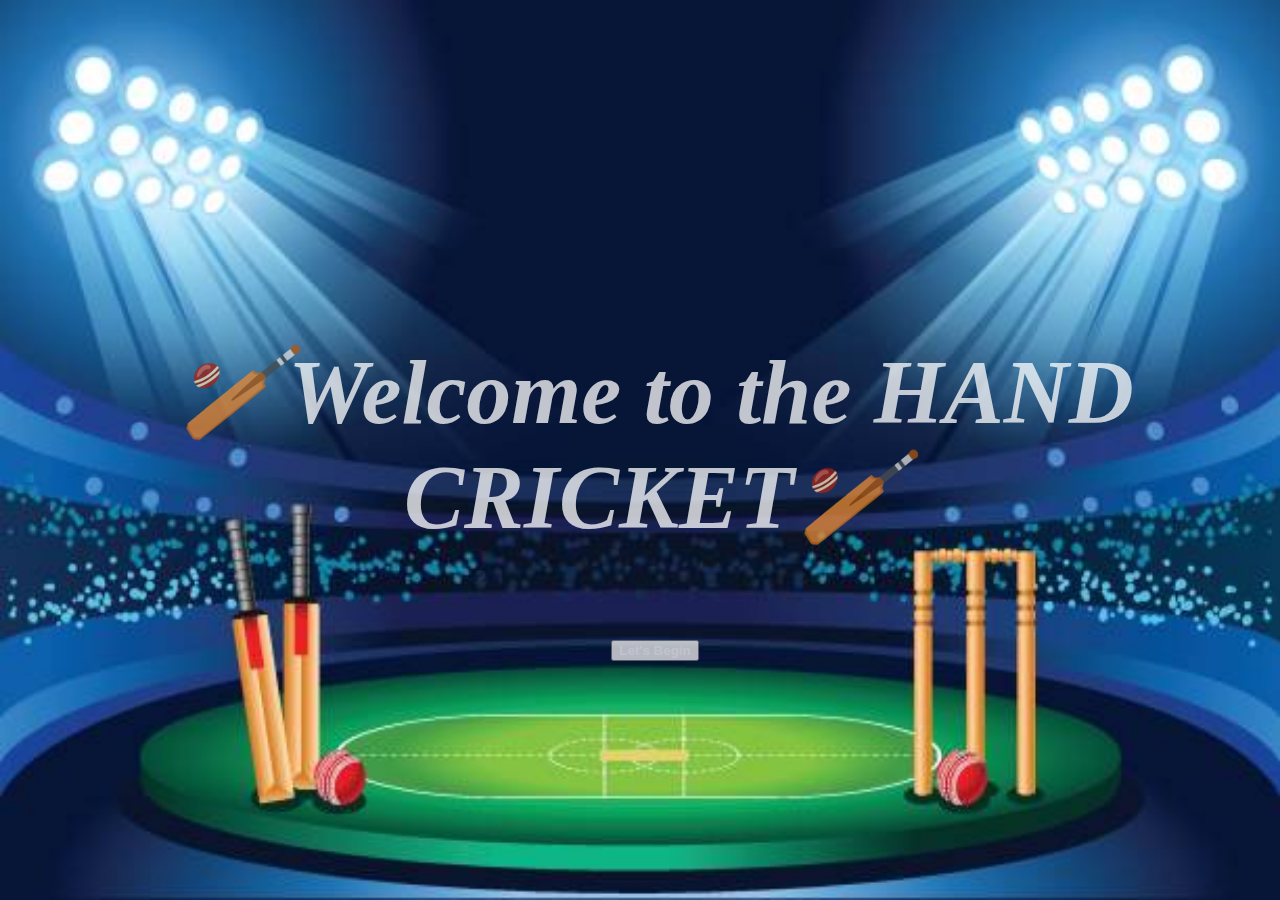
==== index.html @ 7404e1b6 "initial" ====
<!DOCTYPE html>
<html lang="en">
  <head>
    <meta charset="UTF-8" />
    <meta http-equiv="X-UA-Compatible" content="IE=edge" />
    <meta name="viewport" content="width=device-width, initial-scale=1.0" />
    <title>Hand Cricket</title>
    <link rel="shortcut icon" href="assets/favicon.png" type="image/x-icon" />
    <link rel="stylesheet" href="style.css" />
    <link
      rel="stylesheet"
      href="https://cdnjs.cloudflare.com/ajax/libs/animate.css/3.7.2/animate.min.css"
    />

    <link
      href="https://cdn.jsdelivr.net/npm/bootstrap@5.3.0-alpha3/dist/css/bootstrap.min.css"
      rel="stylesheet"
      integrity="sha384-KK94CHFLLe+nY2dmCWGMq91rCGa5gtU4mk92HdvYe+M/SXH301p5ILy+dN9+nJOZ"
      crossorigin="anonymous"
    />
  </head>
  <body>
    <video autoplay loop muted plays-inline class="video">
      <source src="assets/hand cricketvideo.mp4" type="video/mp4" />
    </video>
    <div class="box animated zoomIn delay-1s">
      <h3><em> 🏏Welcome to the HAND CRICKET🏏</em></h3>

      <button
        class="btn btn-outline-warning btn-lg animated infinite bounce heartBeat"
      >
        <a
          style="color: white; text-decoration: none"
          href="Digicricket-main/page2.html"
          ><b>Let's Begin</b></a
        >
      </button>
    </div>

    <script
      src="https://cdn.jsdelivr.net/npm/bootstrap@5.3.0-alpha3/dist/js/bootstrap.bundle.min.js"
      integrity="sha384-ENjdO4Dr2bkBIFxQpeoTz1HIcje39Wm4jDKdf19U8gI4ddQ3GYNS7NTKfAdVQSZe"
      crossorigin="anonymous"
    ></script>
    <script src="https://ajax.googleapis.com/ajax/libs/jquery/3.6.3/jquery.min.js"></script>

    <script src="index.js"></script>
  </body>
</html>
---- style.css ----
/* Body */
body {
  background-repeat: no-repeat;
  background-image: url("assets/background.jpg");
  height: 800px;
  width: 1500px;
  text-align: center;
  background-attachment: fixed;
  background-size: 100% 100%;
  margin: 0px 0px 0px 0px;
  padding: 0px 0px 0px 0px;
}

/* Box for homepage */
.box {
  text-align: center;
  height: fit-content;
  width: fit-content;
  padding: 50px;
  position: absolute;
  top: 200px;
  left: 30px;
  border-radius: 20px;
  opacity: 75%;
}

.box h3 {
  font-size: 90px;
  color: white;
  font-weight: 600;
  transition: 0.5s;
}

.box h3:hover {
  -webkit-text-stroke: 2px white;
  color: transparent;
}

.video {
  position: absolute;
  right: 0;
  bottom: 0;
  z-index: -1;
}

@media (min-aspect-ratio: 16/9) {
  .video {
    width: 100%;
    height: auto;
  }
}

@media (max-aspect-ratio: 16/9) {
  .video {
    width: auto;
    height: 100%;
  }
}
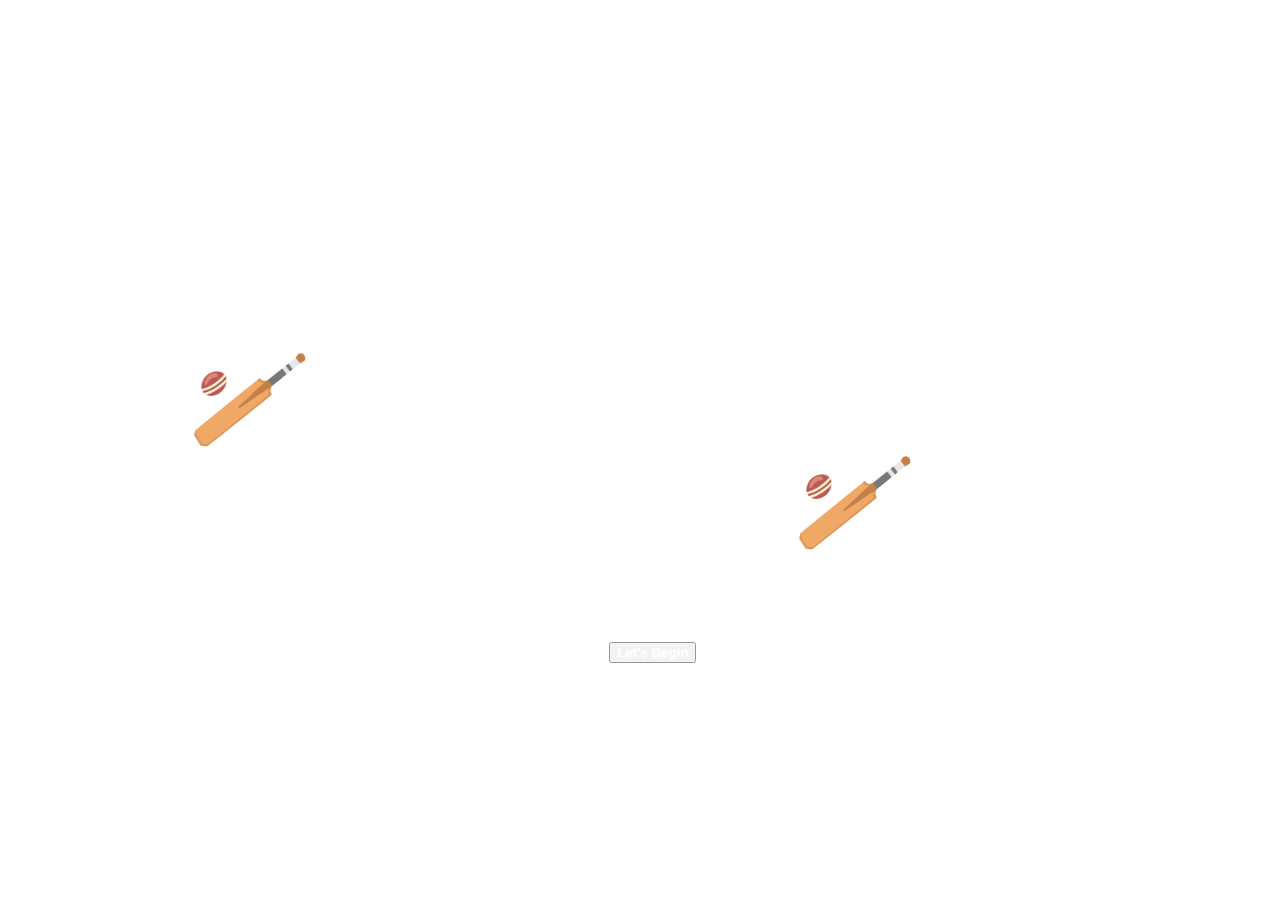
==== commit 852f0ba5: "fin" ====
--- a/index.html
+++ b/index.html
@@ -29,9 +29,7 @@
       <button
         class="btn btn-outline-warning btn-lg animated infinite bounce heartBeat"
       >
-        <a
-          style="color: white; text-decoration: none"
-          href="Digicricket-main/page2.html"
+        <a style="color: white; text-decoration: none" href="page2/page2.html"
           ><b>Let's Begin</b></a
         >
       </button>
--- a/style.css
+++ b/style.css
@@ -1,9 +1,13 @@
 /* Body */
 body {
   background-repeat: no-repeat;
-  background-image: url("assets/background.jpg");
+<<<<<<< HEAD
+  height: 100%;
+  width: 100%;
+=======
   height: 800px;
   width: 1500px;
+>>>>>>> 8f76c95a84dd4422468dba11f16938fc15c31294
   text-align: center;
   background-attachment: fixed;
   background-size: 100% 100%;
@@ -14,25 +18,25 @@
 /* Box for homepage */
 .box {
   text-align: center;
-  height: fit-content;
+t: fit-content;
   width: fit-content;
-  padding: 50px;
+  padding: 5rem;
   position: absolute;
-  top: 200px;
-  left: 30px;
+  top: 20%;
+  left: 2%;
   border-radius: 20px;
   opacity: 75%;
 }
 
 .box h3 {
-  font-size: 90px;
+  font-size: 5.5rem;
   color: white;
   font-weight: 600;
   transition: 0.5s;
 }
 
 .box h3:hover {
-  -webkit-text-stroke: 2px white;
+  -webkit-text-stroke: 0.1rem white;
   color: transparent;
 }
 
